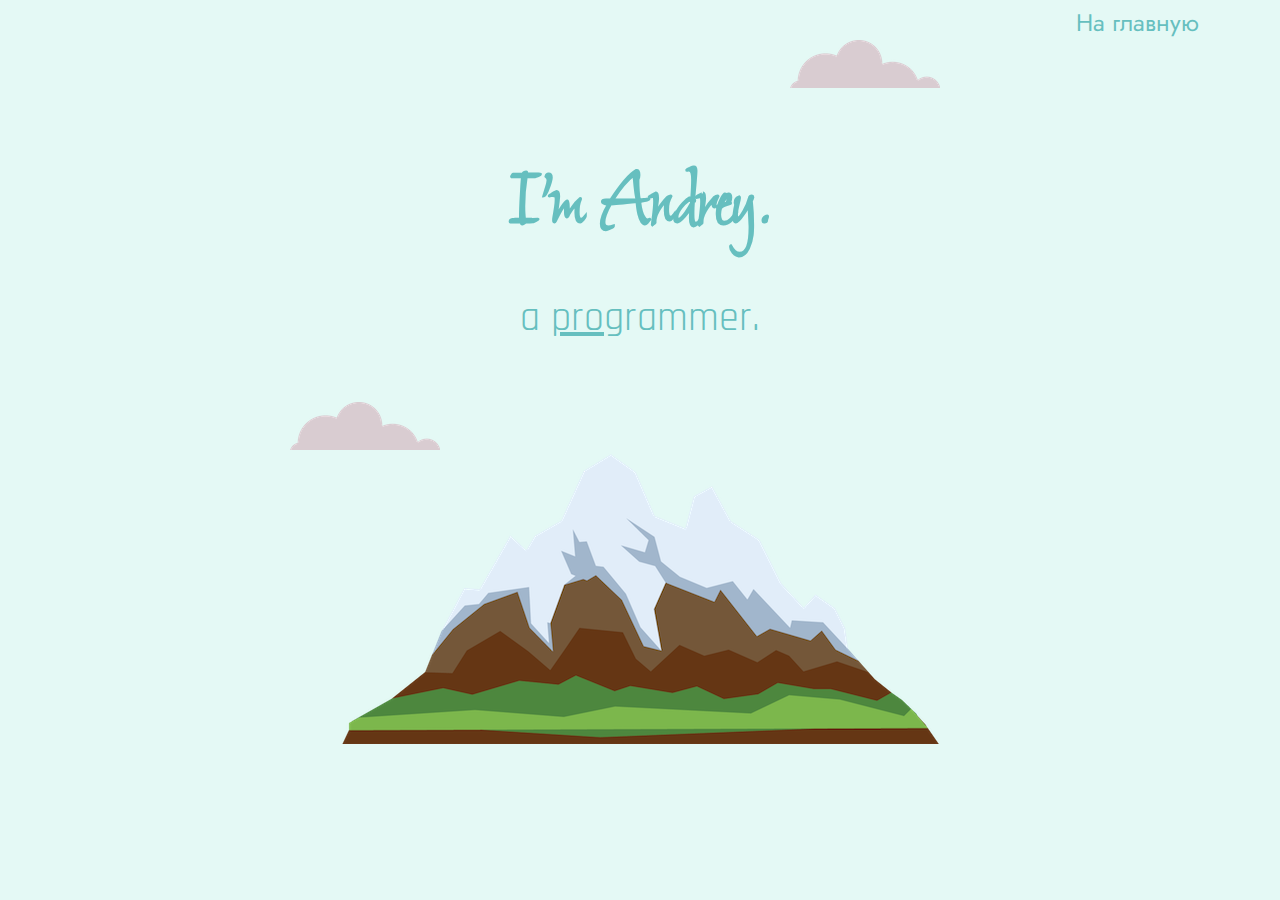
==== advanced_css/index.html @ a2108538 "completed lab 4" ====
<!DOCTYPE html>
<html>

<head>
  <meta charset="utf-8">
  <title>Andrey Prokha</title>
  <link rel="stylesheet" href="css/styles.css">
  <link href="https://fonts.googleapis.com/css?family=Rajdhani|Jost|Shalimar" rel="stylesheet">
  <link rel="icon" href="favicon.svg">
</head>

<body>
  <div class="container">
    <a style="position: absolute; right: 5px; top: 5px; font-size: 1.5rem; padding-right: 1.5em" href="../index.html">На главную</a>
    <img class="top-cloud" src="images/cloud.png" alt="cloud">
    <div>
      <h1>I'm Andrey.</h1>
      <h2>a <span class="pro">pro</span>grammer.</h2>
    </div>
    <img class="bottom-cloud" src="images/cloud.png" alt="cloud">
    <img src="images/mountain.png" alt="mountain-img">
  </div>
</body>

</html>
---- advanced_css/css/styles.css ----
body {
  color: #66BFBF;
  font-family: 'Jost', sans-serif;
  margin: 0 auto;
  text-align: center;
  max-width: 1200px;
  background-color: #E4F9F5;
}

h1 {
  color: #66BFBF;
  font-size: 5.625rem;
  margin: 50px auto 0 auto;
  font-family: 'Shalimar', cursive;
}

h2 {
  color: #66BFBF;
  font-family: 'Rajdhani', sans-serif;
  font-size: 2.5rem;
  font-weight: normal;
  padding-bottom: 10px;
}

a {
  color: #66BFBF;
  text-decoration: none;
}

.container {
  background-color: #E4F9F5;
  position: relative;
  padding-top: 100px;
}

.pro {
  text-decoration: underline;
}

.top-cloud {
  position: absolute;
  right: 300px;
  top: 40px;
}

.bottom-cloud {
  position: absolute;
  left: 250px;
  bottom: 300px;
}
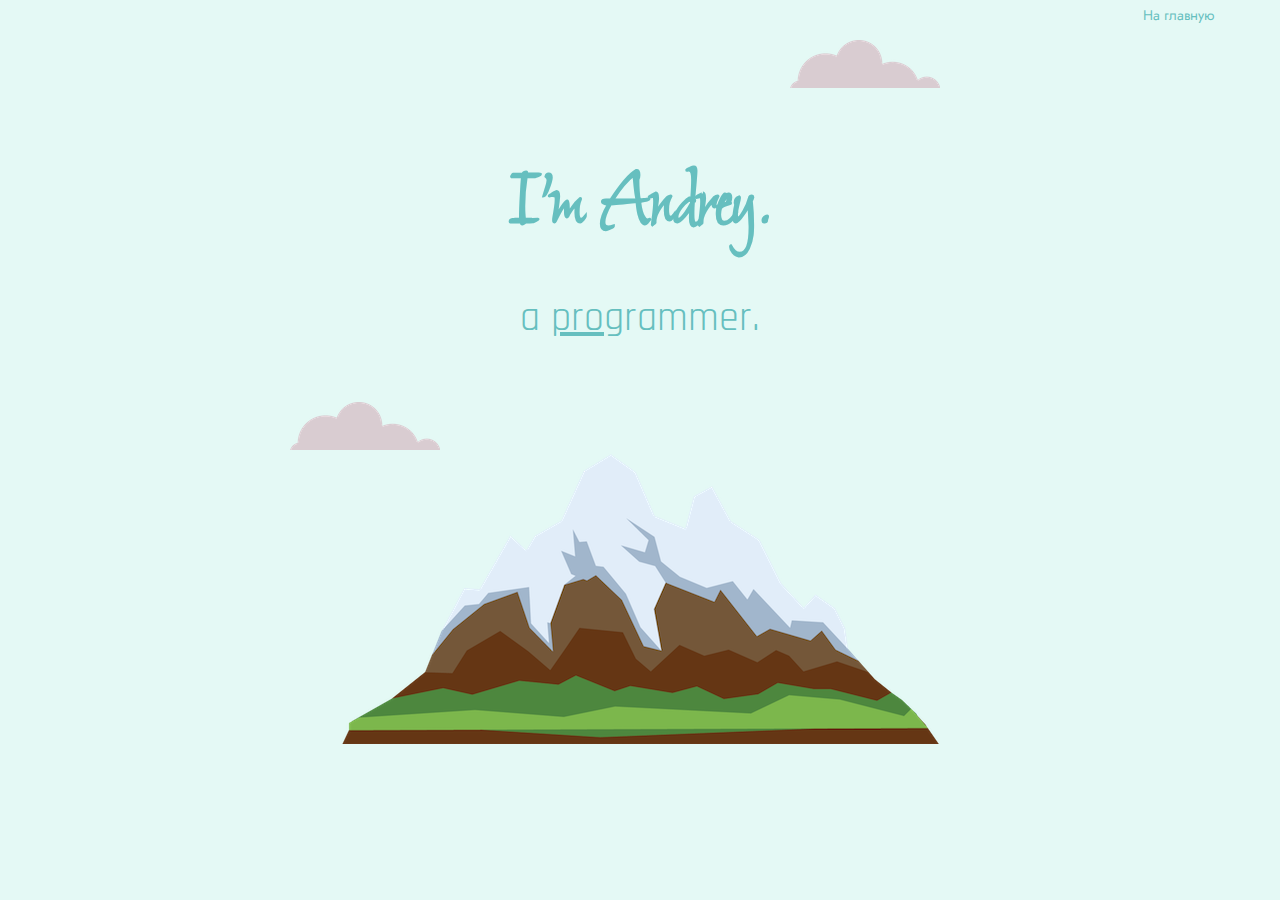
==== commit b942cfcf: "completed lab 4" ====
--- a/advanced_css/index.html
+++ b/advanced_css/index.html
@@ -11,7 +11,7 @@
 
 <body>
   <div class="container">
-    <a style="position: absolute; right: 5px; top: 5px; font-size: 1.5rem; padding-right: 1.5em" href="../index.html">На главную</a>
+    <a style="position: absolute; right: 5px; top: 5px; font-size: 14px; padding-right: 1.5em" href="../index.html">На главную</a>
     <img class="top-cloud" src="images/cloud.png" alt="cloud">
     <div>
       <h1>I'm Andrey.</h1>
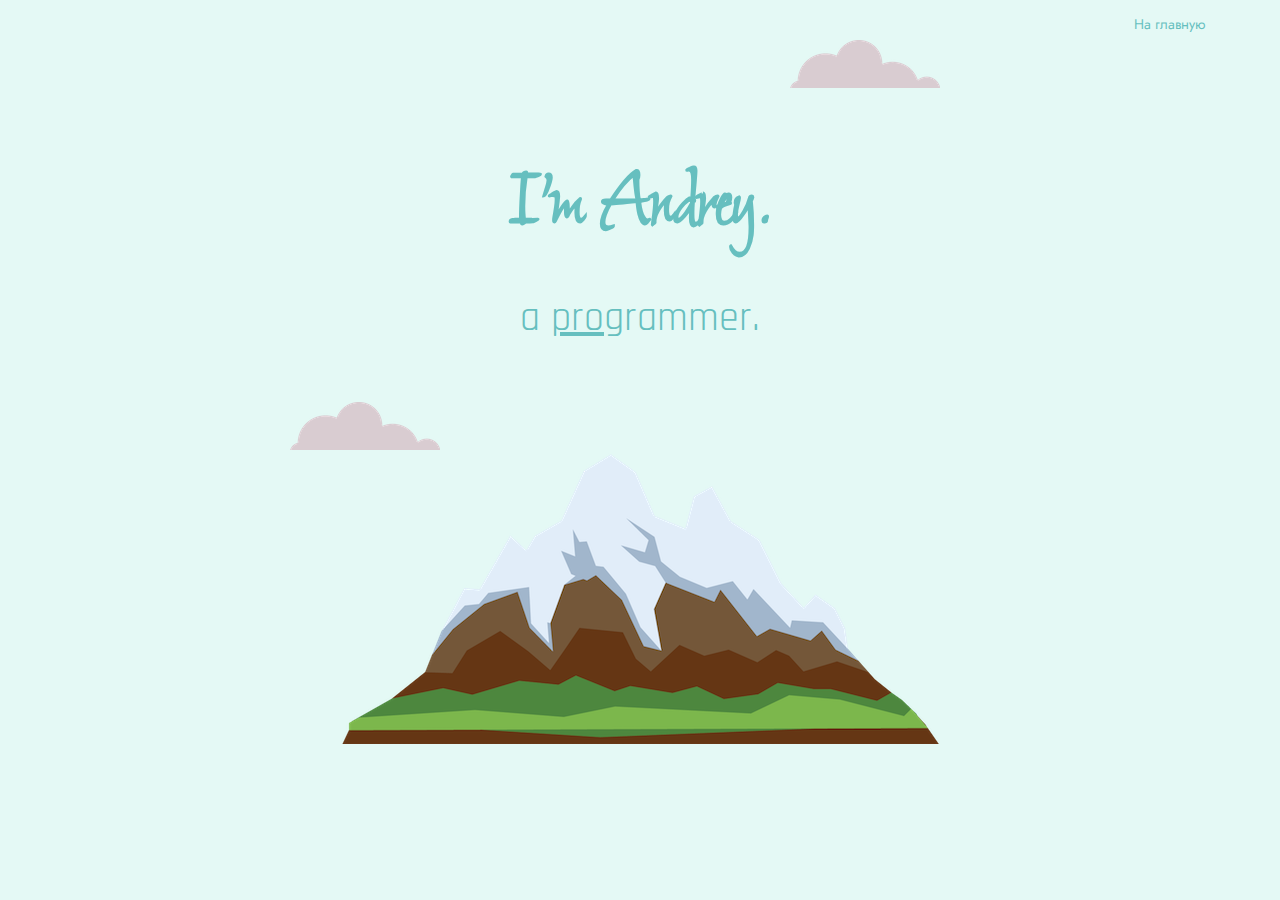
==== commit 96d07d94: "completed lab 4" ====
--- a/advanced_css/index.html
+++ b/advanced_css/index.html
@@ -11,7 +11,7 @@
 
 <body>
   <div class="container">
-    <a style="position: absolute; right: 5px; top: 5px; font-size: 14px; padding-right: 1.5em" href="../index.html">На главную</a>
+    <a style="position: absolute; right: 1em; top: 1em; font-size: 14px; padding-right: 1.5em" href="../index.html">На главную</a>
     <img class="top-cloud" src="images/cloud.png" alt="cloud">
     <div>
       <h1>I'm Andrey.</h1>
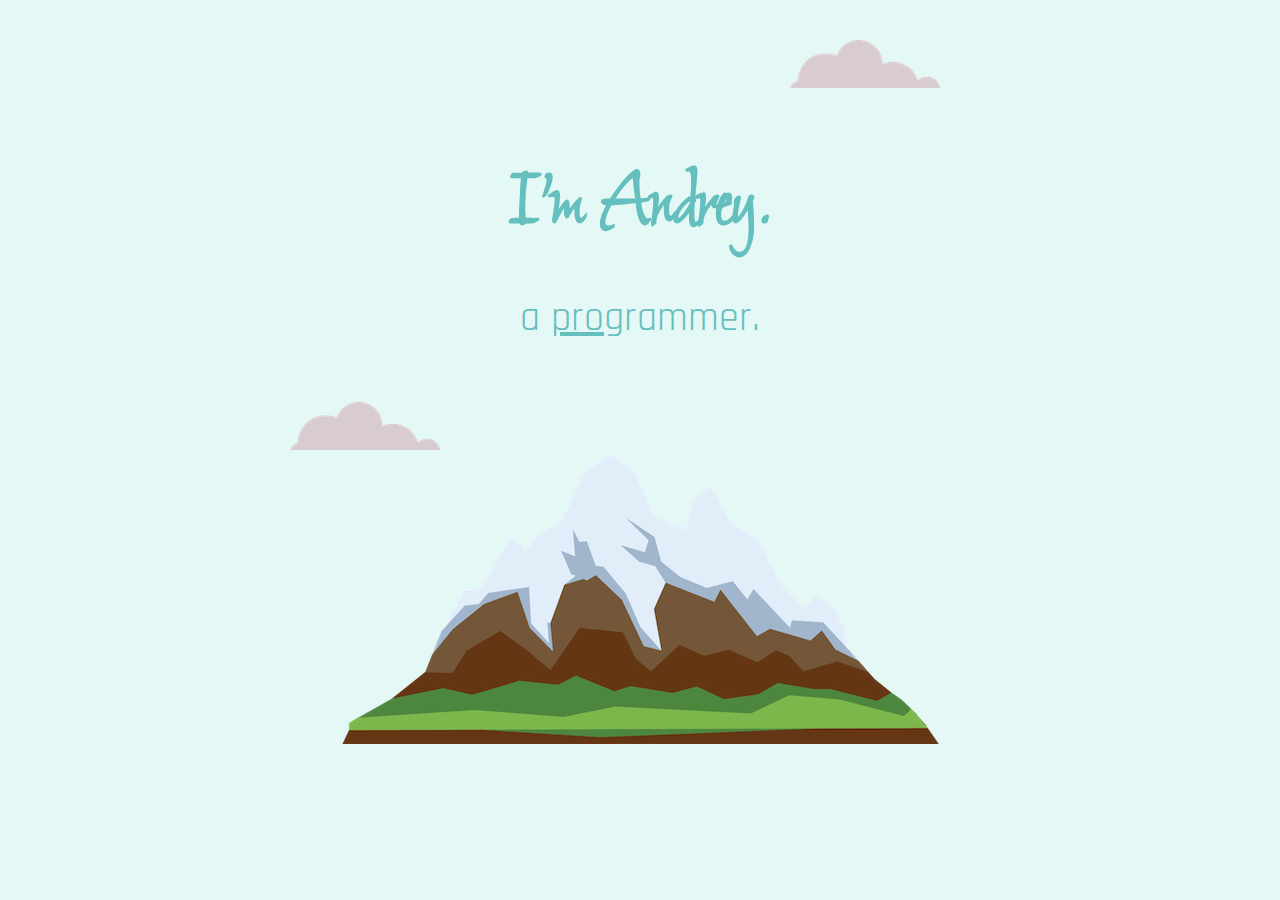
==== commit 2e725405: "Completed lab 5-6" ====
--- a/advanced_css/index.html
+++ b/advanced_css/index.html
@@ -11,7 +11,6 @@
 
 <body>
   <div class="container">
-    <a style="position: absolute; right: 1em; top: 1em; font-size: 14px; padding-right: 1.5em" href="../index.html">На главную</a>
     <img class="top-cloud" src="images/cloud.png" alt="cloud">
     <div>
       <h1>I'm Andrey.</h1>
